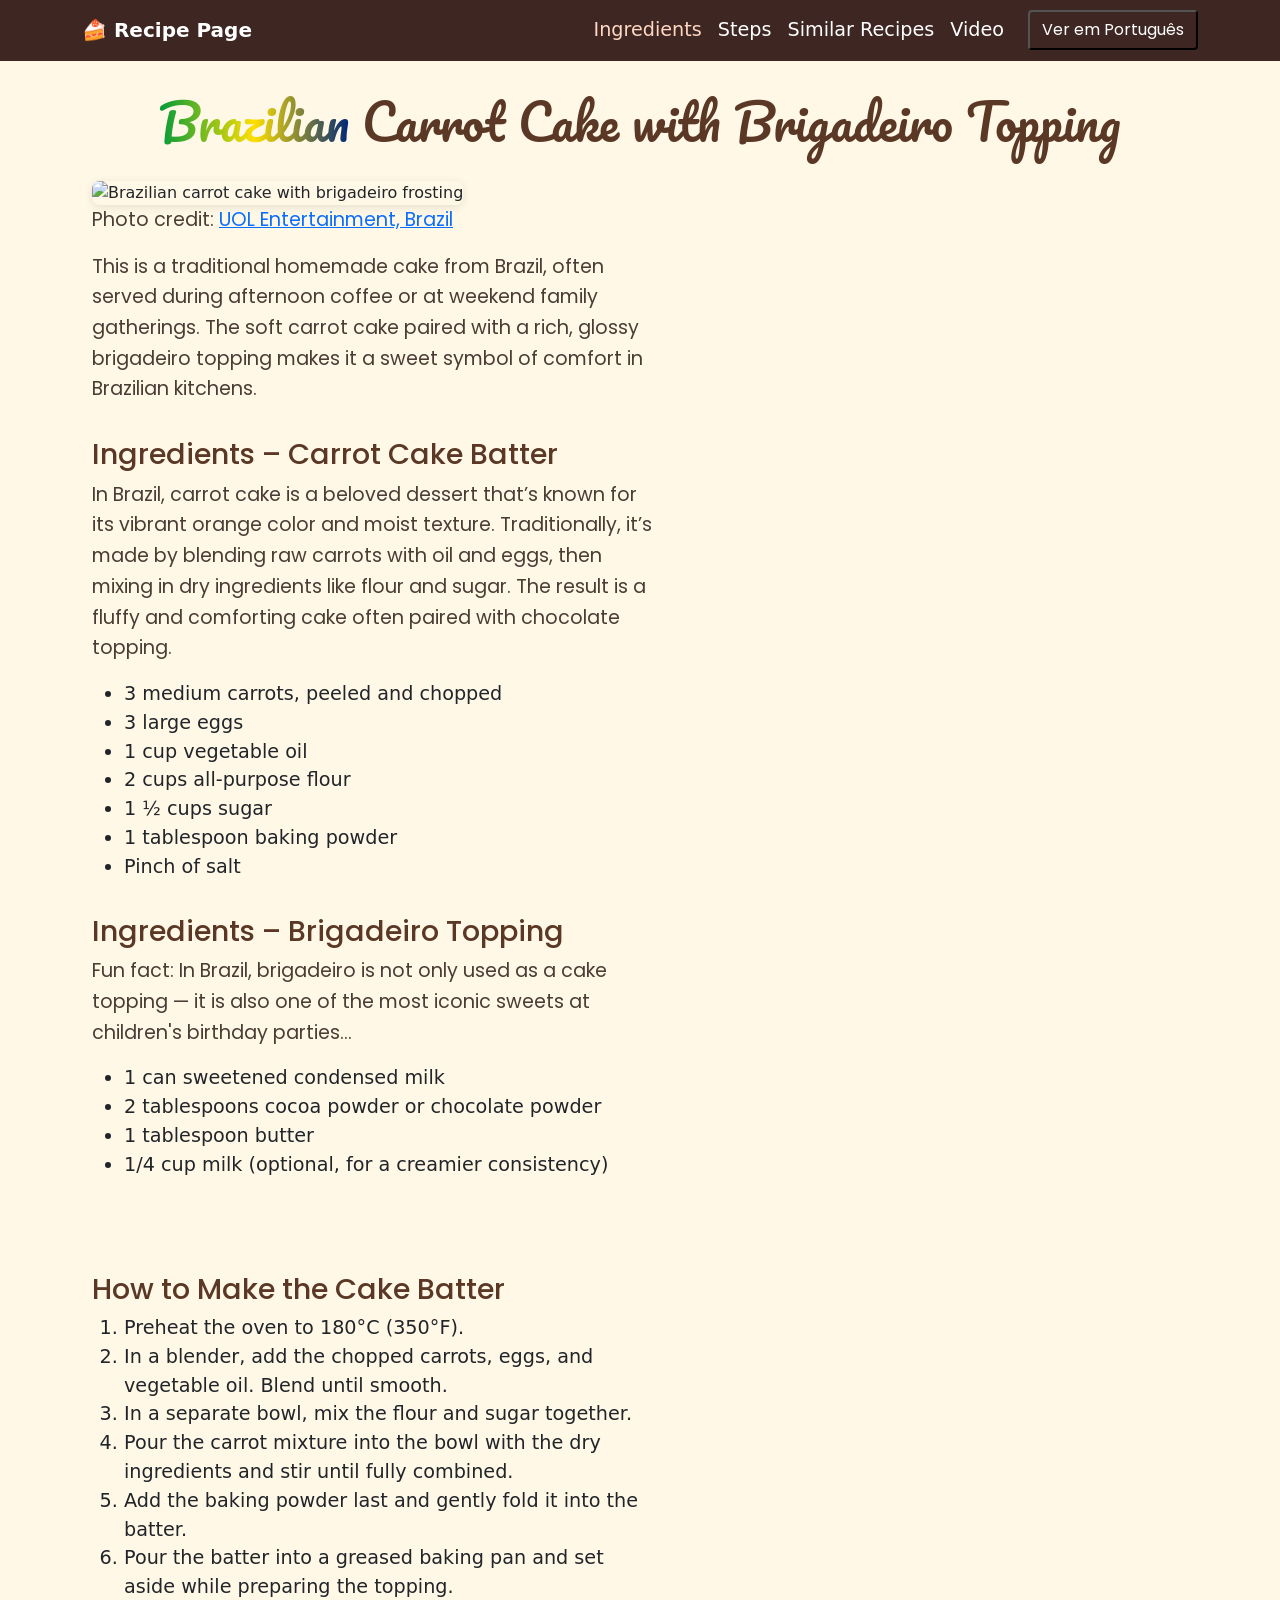
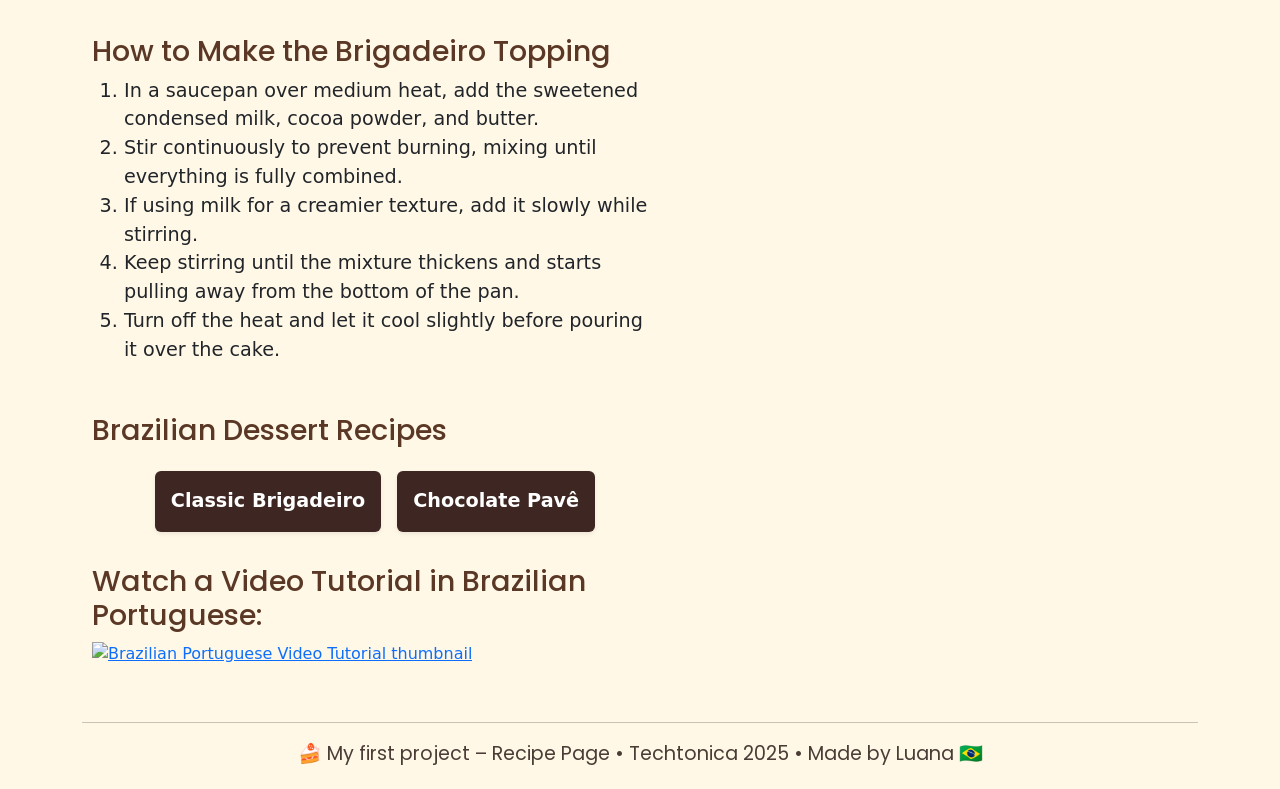
==== recipe/index.html @ 8d4e0a5e "remove all Paper.js code I took out everything related to Paper.js because I’m going to restart that" ====
<!DOCTYPE html>
<html lang="en">
<head>
  <meta charset="UTF-8" />
  <meta name="viewport" content="width=device-width, initial-scale=1" />
  <title>Brazilian Carrot Cake — Recipe</title>

  <link
    href="https://cdn.jsdelivr.net/npm/bootstrap@5.3.3/dist/css/bootstrap.min.css"
    rel="stylesheet"
    integrity="sha384-QWTKZyjpPEjISv5WaRU9OFeRpok6YctnYmDr5pNlyT2bRjXh0JMhjY6hW+ALEwIH"
    crossorigin="anonymous"
  />

  <link rel="stylesheet" href="styles.css" />
  <link href="https://fonts.googleapis.com/css2?family=Pacifico&family=Poppins:wght@400;600&display=swap" rel="stylesheet">

  <script src="script.js" defer></script>
</head>

<body>
   <img
    id="mona"
    src="https://conteudo.imguol.com.br/c/entretenimento/54/2022/02/22/bolo-de-cenoura---eu-mereco-1645533548938_v2_4x3.jpg"
    alt="Brazilian carrot cake with brigadeiro frosting"
    class="img-fluid"
    style="display: none;"
  />

 <header class="bg-light">
  <nav class="navbar navbar-expand-lg navbar-chocolate">
    <div class="container">
      <a class="navbar-brand fw-semibold" href="#" data-en="🍰 Recipe Page" data-pt="🍰 Página de Receita">🍰 Recipe Page</a>
      <button class="navbar-toggler" type="button" data-bs-toggle="collapse" data-bs-target="#navbarNav"
        aria-controls="navbarNav" aria-expanded="false" aria-label="Toggle navigation">
        <span class="navbar-toggler-icon"></span>
      </button>

      <div class="collapse navbar-collapse" id="navbarNav">
        <ul class="navbar-nav ms-auto">
          <li class="nav-item"><a class="nav-link active" href="#ingredients" data-en="Ingredients" data-pt="Ingredientes">Ingredients</a></li>
          <li class="nav-item"><a class="nav-link" href="#steps" data-en="Steps" data-pt="Modo de Preparo">Steps</a></li>
          <li class="nav-item"><a class="nav-link" href="#similar" data-en="Similar Recipes" data-pt="Receitas Similares">Similar Recipes</a></li>
          <li class="nav-item"><a class="nav-link" href="#video" data-en="Video" data-pt="Vídeo">Video</a></li>
        </ul>
        <button id="translate-toggle" class="btn-translate ms-3" data-en="See in Portuguese" data-pt="Ver em Português">Ver em Português</button>
      </div>
    </div>
  </nav>
</header>

<main class="container">
  <header class="top">
    <h1>

  <span
    class="makeColorful"
    data-en="Brazilian"
    data-pt=""
  >Brazilian</span>

  <span
    data-en=" Carrot Cake"
    data-pt="Bolo de Cenoura"
  > Carrot Cake</span>

  <span
    class="makeColorful"
    data-en=" "
    data-pt=" Brasileiro"
  > </span>

  <span
    data-en=" with Brigadeiro Topping"
    data-pt=" com Cobertura de Brigadeiro"
  > with Brigadeiro Topping</span>
</h1>

  </header>
  <main class="content centralize">
      <div class="row g-4">

  <section id="ingredients" class="left col-12 col-lg-6">

      <div>
       
        <div class="image-section">
          <img
  src="https://conteudo.imguol.com.br/c/entretenimento/54/2022/02/22/bolo-de-cenoura---eu-mereco-1645533548938_v2_4x3.jpg"
  alt="Brazilian carrot cake with brigadeiro frosting"
  class="img-fluid"
/>

          <p>
  <span data-en="Photo credit:" data-pt="Crédito da foto:">Photo credit:</span>
  <a href="https://www.uol.com.br" target="_blank" rel="noopener noreferrer">
    UOL Entertainment, Brazil
  </a>
</p>

  <p class="description"
   data-en="This is a traditional homemade cake from Brazil, often served during afternoon coffee or at weekend family gatherings. The soft carrot cake paired with a rich, glossy brigadeiro topping makes it a sweet symbol of comfort in Brazilian kitchens."
   data-pt="Este é um bolo caseiro tradicional do Brasil, frequentemente servido no café da tarde ou em reuniões de família aos finais de semana. O bolo de cenoura fofinho, combinado com a cobertura brilhante de brigadeiro, é um doce símbolo de aconchego nas cozinhas brasileiras.">
   This is a traditional homemade cake from Brazil, often served during afternoon coffee or at weekend family gatherings. The soft carrot cake paired with a rich, glossy brigadeiro topping makes it a sweet symbol of comfort in Brazilian kitchens.
</p>

      </div>

      <div>
      <h2 
  data-en="Ingredients – Carrot Cake Batter"
  data-pt="Ingredientes – Massa do Bolo de Cenoura"
>
  Ingredients – Carrot Cake Batter
</h2>

<p 
  data-en="In Brazil, carrot cake is a beloved dessert that’s known for its vibrant orange color and moist texture. Traditionally, it’s made by blending raw carrots with oil and eggs, then mixing in dry ingredients like flour and sugar. The result is a fluffy and comforting cake often paired with chocolate topping."
  data-pt="No Brasil, o bolo de cenoura é uma sobremesa muito querida, famosa pela cor laranja vibrante e pela massa fofinha. Tradicionalmente, a massa é feita batendo cenouras cruas com óleo e ovos, depois misturando com os ingredientes secos como farinha e açúcar. O resultado é um bolo macio e reconfortante que geralmente é servido com cobertura de chocolate."
>
  In Brazil, carrot cake is a beloved dessert that’s known for its vibrant orange color and moist texture. Traditionally, it’s made by blending raw carrots with oil and eggs, then mixing in dry ingredients like flour and sugar. The result is a fluffy and comforting cake often paired with chocolate topping.
</p>

<ul>
  <li data-en="3 medium carrots, peeled and chopped" data-pt="3 cenouras médias, descascadas e picadas">
    3 medium carrots, peeled and chopped
  </li>
  <li data-en="3 large eggs" data-pt="3 ovos grandes">
    3 large eggs
  </li>
  <li data-en="1 cup vegetable oil" data-pt="1 xícara de óleo vegetal">
    1 cup vegetable oil
  </li>
  <li data-en="2 cups all-purpose flour" data-pt="2 xícaras de farinha de trigo">
    2 cups all-purpose flour
  </li>
  <li data-en="1 ½ cups sugar" data-pt="1 ½ xícara de açúcar">
    1 ½ cups sugar
  </li>
  <li data-en="1 tablespoon baking powder" data-pt="1 colher de sopa de fermento em pó">
    1 tablespoon baking powder
  </li>
  <li data-en="Pinch of salt" data-pt="Pitada de sal">
    Pinch of salt
  </li>
</ul>

        <h2 
            data-en="Ingredients – Brigadeiro Topping"
            data-pt="Ingredientes – Cobertura de Brigadeiro">
            Ingredients – Brigadeiro Topping
          </h2>

          <p 
            data-en="Fun fact: In Brazil, brigadeiro is not only used as a cake topping — it is also one of the most iconic sweets at children's birthday parties. People often make small round brigadeiros, roll them in chocolate sprinkles, and serve them in little paper cups. It’s also a comfort treat that many Brazilians prepare just to eat with a spoon while watching movies or hanging out with friends."
            data-pt="Curiosidade: No Brasil, o brigadeiro não é usado apenas como cobertura de bolo — ele também é um dos doces mais icônicos das festas de aniversário infantis. Costuma-se fazer brigadeiros redondinhos, enrolá-los em granulado de chocolate e servir em forminhas de papel. Também é um doce de conforto que muitos brasileiros preparam só para comer de colher enquanto assistem filmes ou passam tempo com amigos.">
            Fun fact: In Brazil, brigadeiro is not only used as a cake topping — it is also one of the most iconic sweets at children's birthday parties...
          </p>

          <ul>
            <li data-en="1 can sweetened condensed milk" data-pt="1 lata de leite condensado">1 can sweetened condensed milk</li>
            <li data-en="2 tablespoons cocoa powder or chocolate powder" data-pt="2 colheres de sopa de cacau em pó ou chocolate em pó">2 tablespoons cocoa powder or chocolate powder</li>
            <li data-en="1 tablespoon butter" data-pt="1 colher de sopa de manteiga">1 tablespoon butter</li>
            <li data-en="1/4 cup milk (optional, for a creamier consistency)" data-pt="1/4 xícara de leite (opcional, para uma consistência mais cremosa)">1/4 cup milk (optional, for a creamier consistency)</li>
          </ul>
      </div>
    </section>

    <aside class="right col-12 col-lg-6">
      <section id="steps">
  <h2 data-en="How to Make the Cake Batter" data-pt="Como Fazer a Massa do Bolo">How to Make the Cake Batter</h2>
          <ol>
            <li data-en="Preheat the oven to 180°C (350°F)." data-pt="Preaqueça o forno a 180°C.">Preheat the oven to 180°C (350°F).</li>
            <li data-en="In a blender, add the chopped carrots, eggs, and vegetable oil. Blend until smooth." data-pt="No liquidificador, adicione as cenouras picadas, ovos e óleo vegetal. Bata até ficar homogêneo.">In a blender, add the chopped carrots, eggs, and vegetable oil. Blend until smooth.</li>
            <li data-en="In a separate bowl, mix the flour and sugar together." data-pt="Em uma tigela separada, misture a farinha e o açúcar.">In a separate bowl, mix the flour and sugar together.</li>
            <li data-en="Pour the carrot mixture into the bowl with the dry ingredients and stir until fully combined." data-pt="Despeje a mistura de cenoura na tigela com os ingredientes secos e misture bem.">Pour the carrot mixture into the bowl with the dry ingredients and stir until fully combined.</li>
            <li data-en="Add the baking powder last and gently fold it into the batter." data-pt="Por último, adicione o fermento e misture delicadamente.">Add the baking powder last and gently fold it into the batter.</li>
            <li data-en="Pour the batter into a greased baking pan and set aside while preparing the topping." data-pt="Despeje a massa em uma forma untada e reserve enquanto prepara a cobertura.">Pour the batter into a greased baking pan and set aside while preparing the topping.</li>
          </ol>
      </section>

      <section>
        <h2 data-en="How to Make the Brigadeiro Topping" data-pt="Como Fazer a Cobertura de Brigadeiro">How to Make the Brigadeiro Topping</h2>
          <ol>
            <li data-en="In a saucepan over medium heat, add the sweetened condensed milk, cocoa powder, and butter." data-pt="Em uma panela em fogo médio, adicione o leite condensado, o cacau em pó e a manteiga.">In a saucepan over medium heat, add the sweetened condensed milk, cocoa powder, and butter.</li>
            <li data-en="Stir continuously to prevent burning, mixing until everything is fully combined." data-pt="Mexa continuamente para não queimar, até que tudo esteja bem misturado.">Stir continuously to prevent burning, mixing until everything is fully combined.</li>
            <li data-en="If using milk for a creamier texture, add it slowly while stirring." data-pt="Se for usar leite para uma textura mais cremosa, adicione aos poucos enquanto mexe.">If using milk for a creamier texture, add it slowly while stirring.</li>
            <li data-en="Keep stirring until the mixture thickens and starts pulling away from the bottom of the pan." data-pt="Continue mexendo até engrossar e começar a desgrudar do fundo da panela.">Keep stirring until the mixture thickens and starts pulling away from the bottom of the pan.</li>
            <li data-en="Turn off the heat and let it cool slightly before pouring it over the cake." data-pt="Desligue o fogo e deixe esfriar um pouco antes de colocar sobre o bolo.">Turn off the heat and let it cool slightly before pouring it over the cake.</li>
          </ol>
      </section>

      
     <section id="similar" class="mt-5">
          <h2 class="mb-4" data-en="Brazilian Dessert Recipes" data-pt="Receitas de Sobremesas Brasileiras">Brazilian Dessert Recipes</h2>
          <ul class="list-unstyled d-flex flex-wrap gap-3 justify-content-center">
            <li class="bg-chocolate p-3 rounded shadow-sm">
              <a href="https://www.tudogostoso.com.br/receita/114-brigadeiro.html"
                 target="_blank" rel="noopener noreferrer"
                 class="text-decoration-none fw-bold"
                 data-en="Classic Brigadeiro" data-pt="Brigadeiro Clássico">
                Classic Brigadeiro
              </a>
            </li>

            <li class="bg-chocolate p-3 rounded shadow-sm">
              <a href="https://www.tudogostoso.com.br/receita/15939-pave-de-chocolate.html"
                 target="_blank" rel="noopener noreferrer"
                 class="text-decoration-none fw-bold"
                 data-en="Chocolate Pavê" data-pt="Pavê de Chocolate">
                Chocolate Pavê
              </a>
            </li>
          </ul>
        </section>

        <div id="video" class="video-section">
          <h2 data-en="Watch a Video Tutorial in Brazilian Portuguese:" data-pt="Assista a um Tutorial em Português:">
            Watch a Video Tutorial in Brazilian Portuguese:
          </h2>
          <a href="https://www.youtube.com/watch?v=28HAoOrba0A" target="_blank">
            <img 
              src="https://img.youtube.com/vi/28HAoOrba0A/hqdefault.jpg" 
              alt="Brazilian Portuguese Video Tutorial thumbnail"
              width="560" height="315"
            />
          </a>
        </div>
      </aside>
    </div>
  </main>
 </div>
 <script
  src="https://cdn.jsdelivr.net/npm/bootstrap@5.3.3/dist/js/bootstrap.bundle.min.js"
  crossorigin="anonymous"
></script>
 <footer>
    <hr>
   <p data-en="🍰 My first project – Recipe Page • Techtonica 2025 • Made by Luana 🇧🇷"
     data-pt="🍰 Meu primeiro projeto – Página de Receita • Techtonica 2025 • Feito por Luana 🇧🇷">
    🍰 My first project – Recipe Page • Techtonica 2025 • Made by Luana 🇧🇷
  </footer>

</body>
</html>
---- recipe/styles.css ----
body {
  background-color: #FFF8E7;
  text-align: center;
}

h1 {
  font-family: 'Pacifico', cursive;
  color: #5A3825;
  text-align: center;
  font-size: 3rem;
  margin-top: 2rem;
}

h2 {
  font-family: 'Poppins', sans-serif;
  color: #5A3825;
  font-size: 1.8rem;
  margin-top: 2rem;
}

p {
  color: #4B3D36;
  font-size: 1.2rem;
  font-family: 'Poppins', sans-serif;
  line-height: 1.6;
}

li {
  font-size: 1.2rem;
}

.makeColorful {
  font-family: 'Pacifico', cursive;
  background: linear-gradient(90deg,
    #009b3a 0%, 
    #ffdf00 50%,
    #002776 100%
  );
  -webkit-background-clip: text;
  background-clip: text;
  color: transparent;
  -webkit-text-fill-color: transparent;
}

.centralize {
  display: flex;
  justify-content: center;
  align-items: flex-start;
  padding: 10px;
}

.description {
  max-width: 600px;
  margin: 0 auto;
}

.top,
.left,
.right,
footer {
  margin-bottom: 20px;
}

.left > div,
.right > div {
  margin-bottom: 10px;
}

.left,
.right {
  width: 590px;
  text-align: left;
}

.image-section img {
  width: 600px;
  height: auto;
  border-radius: 8px;
  box-shadow: 0 2px 10px rgba(0,0,0,0.1);
}

.navbar-chocolate {
  background-color: #3e2723;
  color: white;
}

.navbar-chocolate a {
  color: white;
}

.navbar-chocolate a:hover {
  color: #ffb84d;
}

.navbar-chocolate .navbar-brand,
.navbar-chocolate .nav-link {
  color: #fff;
}

.navbar-chocolate .nav-link.active {
  color: #ffd7c2;
}

.navbar-chocolate .navbar-toggler {
  border-color: rgba(255, 255, 255, 0.55);
}

.bg-chocolate {
  background-color: #3e2723;
  color: white;
}

.bg-chocolate a {
  color: white;
  text-decoration: none;
}

.bg-chocolate a:hover {
  color: #ffb84d;
}

.btn-translate {
  background-color: transparent;
  color: white;
  padding: 6px 12px;
  border-radius: 4px;
  font-family: 'Poppins', sans-serif;
  transition: background-color 0.3s ease, color 0.3s ease;
  font-size: 1rem;
}

.btn-translate:hover {
  background-color: #ffb84d;
  color: #3e2723;
  border-color: #ffb84d;
  cursor: pointer;
}

@media (max-width: 900px) {
  body {
    margin: 0;
    padding: 0 12px;
  }

  .centralize {
    display: block;
  }

  .left,
  .right {
    width: min(600px, 92vw);
    margin: 0 auto 24px;
    display: block;
  }

  .image-section img {
    width: 100%;
    height: auto;
    margin: 0 auto;
    display: block;
}
}
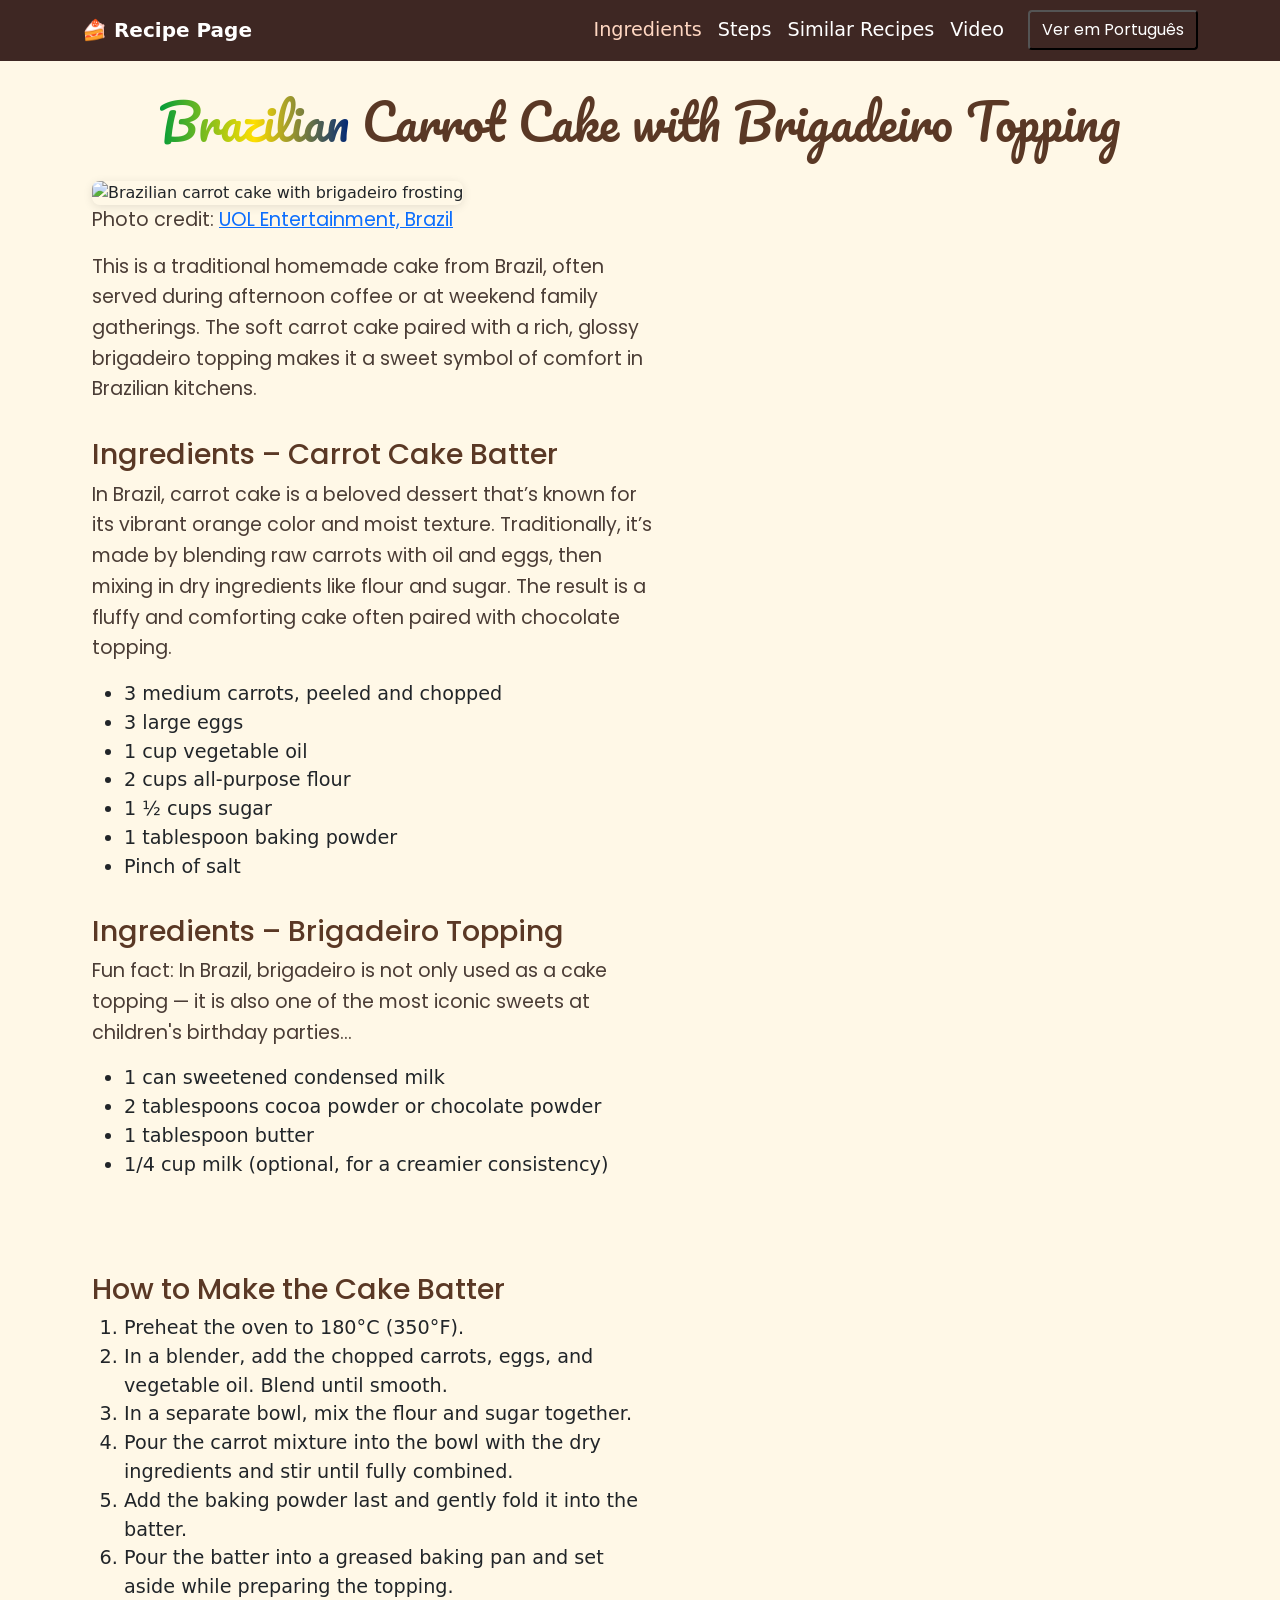
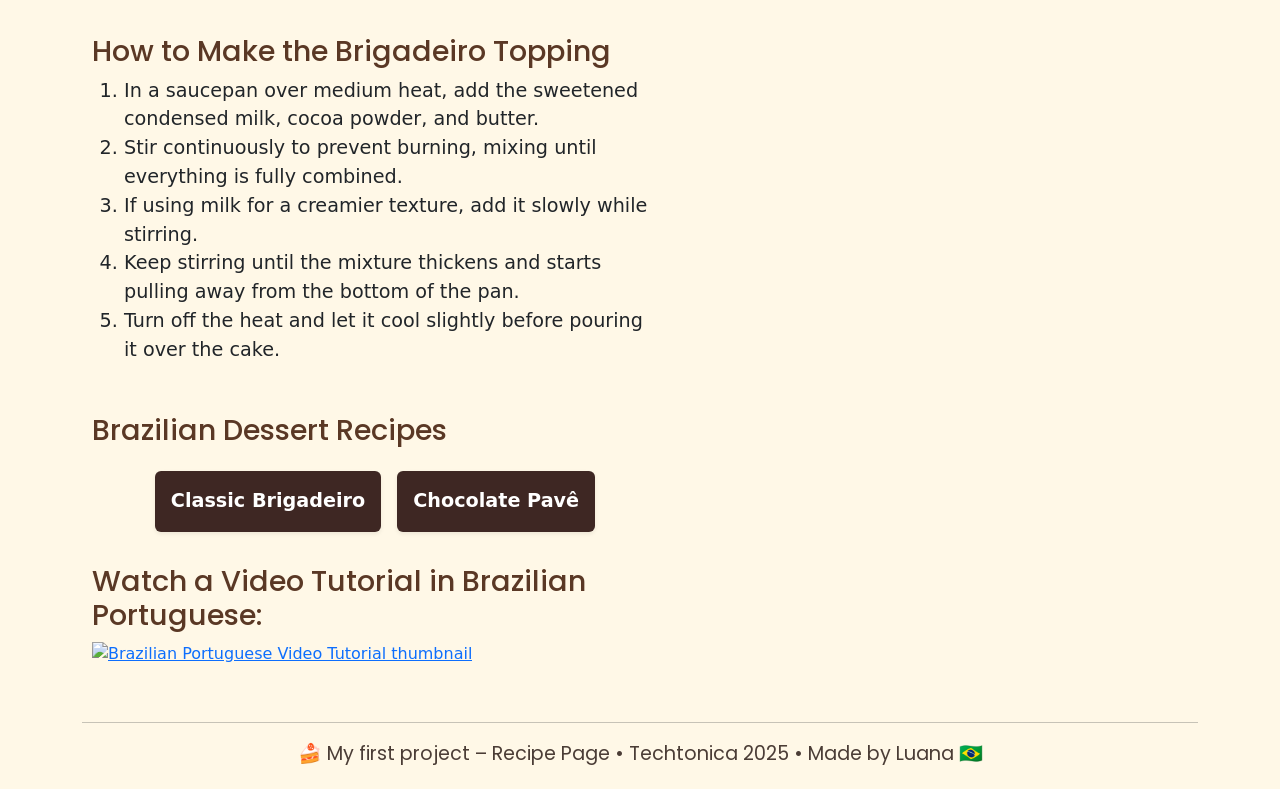
==== commit cb1325e4: "add fun floating bubbles using Paper.js I asked my mentor for fun visual ideas, and he introduced me" ====
--- a/recipe/index.html
+++ b/recipe/index.html
@@ -1,6 +1,8 @@
 <!DOCTYPE html>
 <html lang="en">
 <head>
+  <script src="https://unpkg.com/paper@0.12.15/dist/paper-full.min.js"></script>
+
   <meta charset="UTF-8" />
   <meta name="viewport" content="width=device-width, initial-scale=1" />
   <title>Brazilian Carrot Cake — Recipe</title>
@@ -19,6 +21,8 @@
 </head>
 
 <body>
+  <canvas id="bubbleCanvas"></canvas>
+
    <img
     id="mona"
     src="https://conteudo.imguol.com.br/c/entretenimento/54/2022/02/22/bolo-de-cenoura---eu-mereco-1645533548938_v2_4x3.jpg"
--- a/recipe/styles.css
+++ b/recipe/styles.css
@@ -17,6 +17,18 @@
   font-size: 1.8rem;
   margin-top: 2rem;
 }
+
+/* Bolinhas na lateral do site */
+#bubbleCanvas {
+  position: fixed;
+  top: 0;
+  left: 0;
+  width: 100vw;
+  height: 100vh;
+  pointer-events: none; /* não bloqueia interação */
+  z-index: -1; /* fica atrás de tudo */
+}
+
 
 p {
   color: #4B3D36;
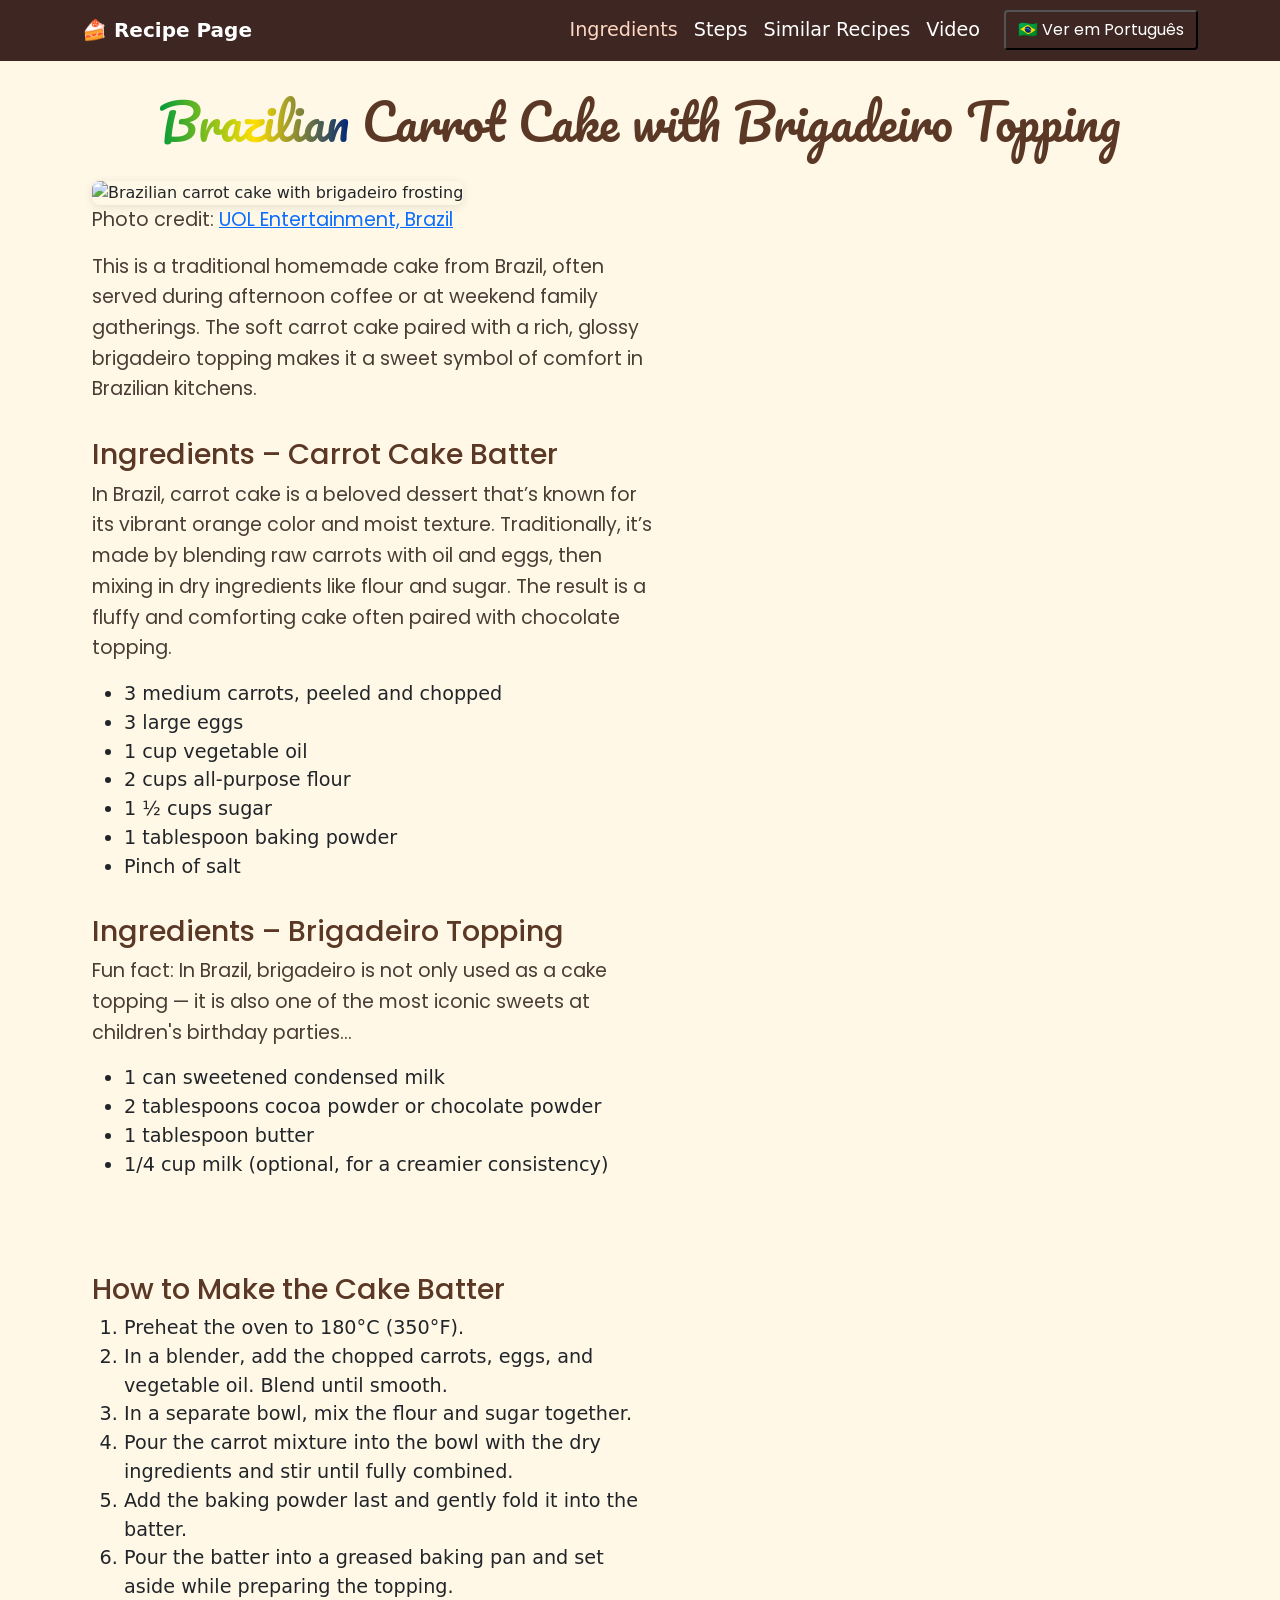
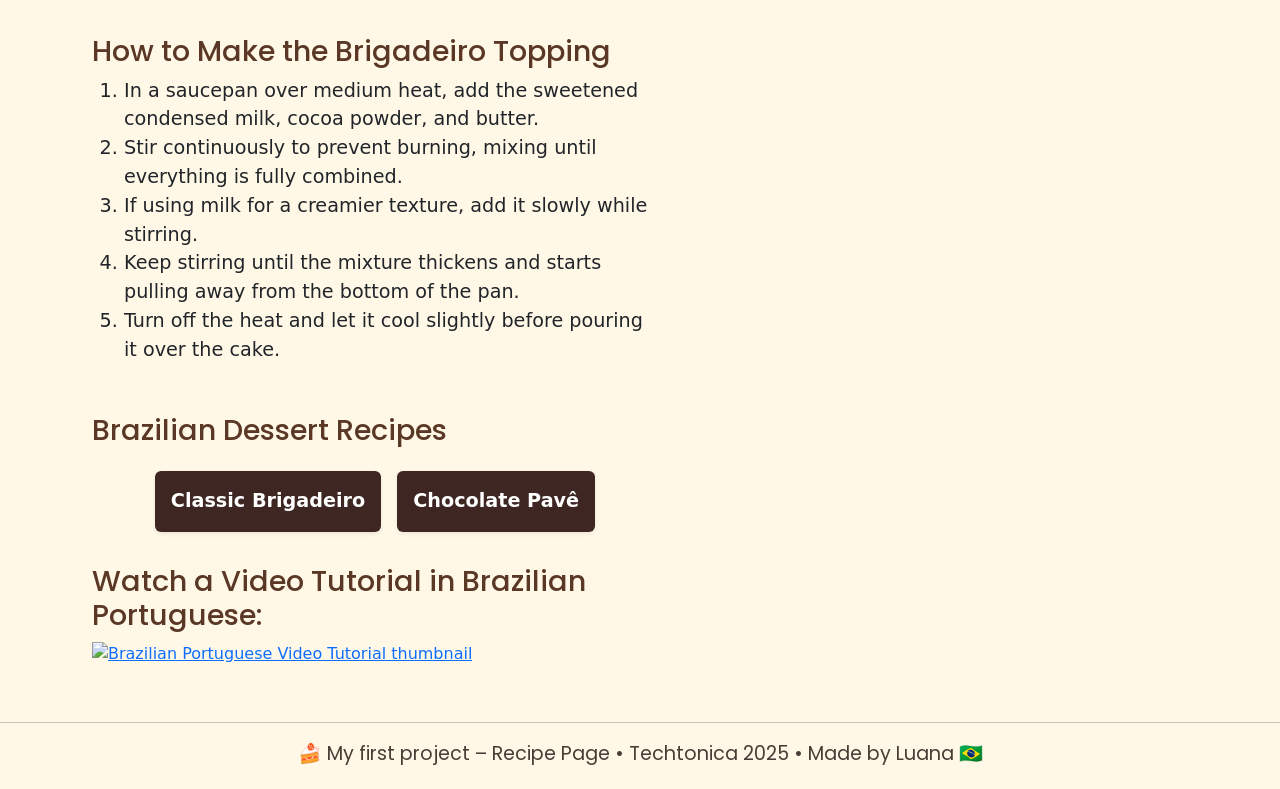
==== commit e975656e: "tried a rainbow effect I deleted everything related because wasn't working and it was making my bubb" ====
--- a/recipe/index.html
+++ b/recipe/index.html
@@ -1,7 +1,8 @@
 <!DOCTYPE html>
 <html lang="en">
 <head>
-  <script src="https://unpkg.com/paper@0.12.15/dist/paper-full.min.js"></script>
+  <script src="https://cdnjs.cloudflare.com/ajax/libs/paper.js/0.12.15/paper-full.min.js"></script>
+  <script src="script.js" defer></script>
 
   <meta charset="UTF-8" />
   <meta name="viewport" content="width=device-width, initial-scale=1" />
@@ -16,22 +17,20 @@
 
   <link rel="stylesheet" href="styles.css" />
   <link href="https://fonts.googleapis.com/css2?family=Pacifico&family=Poppins:wght@400;600&display=swap" rel="stylesheet">
-
-  <script src="script.js" defer></script>
 </head>
 
 <body>
-  <canvas id="bubbleCanvas"></canvas>
-
-   <img
-    id="mona"
-    src="https://conteudo.imguol.com.br/c/entretenimento/54/2022/02/22/bolo-de-cenoura---eu-mereco-1645533548938_v2_4x3.jpg"
-    alt="Brazilian carrot cake with brigadeiro frosting"
-    class="img-fluid"
-    style="display: none;"
-  />
-
- <header class="bg-light">
+<canvas id="bubbleCanvas"></canvas>
+
+<img
+  id="mona"
+  src="https://conteudo.imguol.com.br/c/entretenimento/54/2022/02/22/bolo-de-cenoura---eu-mereco-1645533548938_v2_4x3.jpg"
+  alt="Brazilian carrot cake with brigadeiro frosting"
+  class="img-fluid"
+  style="display: none;"
+/>
+
+<header class="bg-light">
   <nav class="navbar navbar-expand-lg navbar-chocolate">
     <div class="container">
       <a class="navbar-brand fw-semibold" href="#" data-en="🍰 Recipe Page" data-pt="🍰 Página de Receita">🍰 Recipe Page</a>
@@ -190,7 +189,7 @@
             <li data-en="Stir continuously to prevent burning, mixing until everything is fully combined." data-pt="Mexa continuamente para não queimar, até que tudo esteja bem misturado.">Stir continuously to prevent burning, mixing until everything is fully combined.</li>
             <li data-en="If using milk for a creamier texture, add it slowly while stirring." data-pt="Se for usar leite para uma textura mais cremosa, adicione aos poucos enquanto mexe.">If using milk for a creamier texture, add it slowly while stirring.</li>
             <li data-en="Keep stirring until the mixture thickens and starts pulling away from the bottom of the pan." data-pt="Continue mexendo até engrossar e começar a desgrudar do fundo da panela.">Keep stirring until the mixture thickens and starts pulling away from the bottom of the pan.</li>
-            <li data-en="Turn off the heat and let it cool slightly before pouring it over the cake." data-pt="Desligue o fogo e deixe esfriar um pouco antes de colocar sobre o bolo.">Turn off the heat and let it cool slightly before pouring it over the cake.</li>
+            <li data-en="Turn off the heat and let it cool slightly before pouring it over the cake." data-pt="Desligue o fogo e deixe esfirar um pouco antes de colocar sobre o bolo.">Turn off the heat and let it cool slightly before pouring it over the cake.</li>
           </ol>
       </section>
 
@@ -233,17 +232,20 @@
       </aside>
     </div>
   </main>
- </div>
- <script
+</main>
+
+<script
   src="https://cdn.jsdelivr.net/npm/bootstrap@5.3.3/dist/js/bootstrap.bundle.min.js"
   crossorigin="anonymous"
 ></script>
- <footer>
-    <hr>
-   <p data-en="🍰 My first project – Recipe Page • Techtonica 2025 • Made by Luana 🇧🇷"
+
+<footer>
+  <hr>
+  <p data-en="🍰 My first project – Recipe Page • Techtonica 2025 • Made by Luana 🇧🇷"
      data-pt="🍰 Meu primeiro projeto – Página de Receita • Techtonica 2025 • Feito por Luana 🇧🇷">
     🍰 My first project – Recipe Page • Techtonica 2025 • Made by Luana 🇧🇷
-  </footer>
+  </p>
+</footer>
 
 </body>
 </html>
--- a/recipe/styles.css
+++ b/recipe/styles.css
@@ -18,17 +18,14 @@
   margin-top: 2rem;
 }
 
-/* Bolinhas na lateral do site */
 #bubbleCanvas {
   position: fixed;
   top: 0;
   left: 0;
   width: 100vw;
   height: 100vh;
-  pointer-events: none; /* não bloqueia interação */
-  z-index: -1; /* fica atrás de tudo */
+  pointer-events: none;
 }
-
 
 p {
   color: #4B3D36;
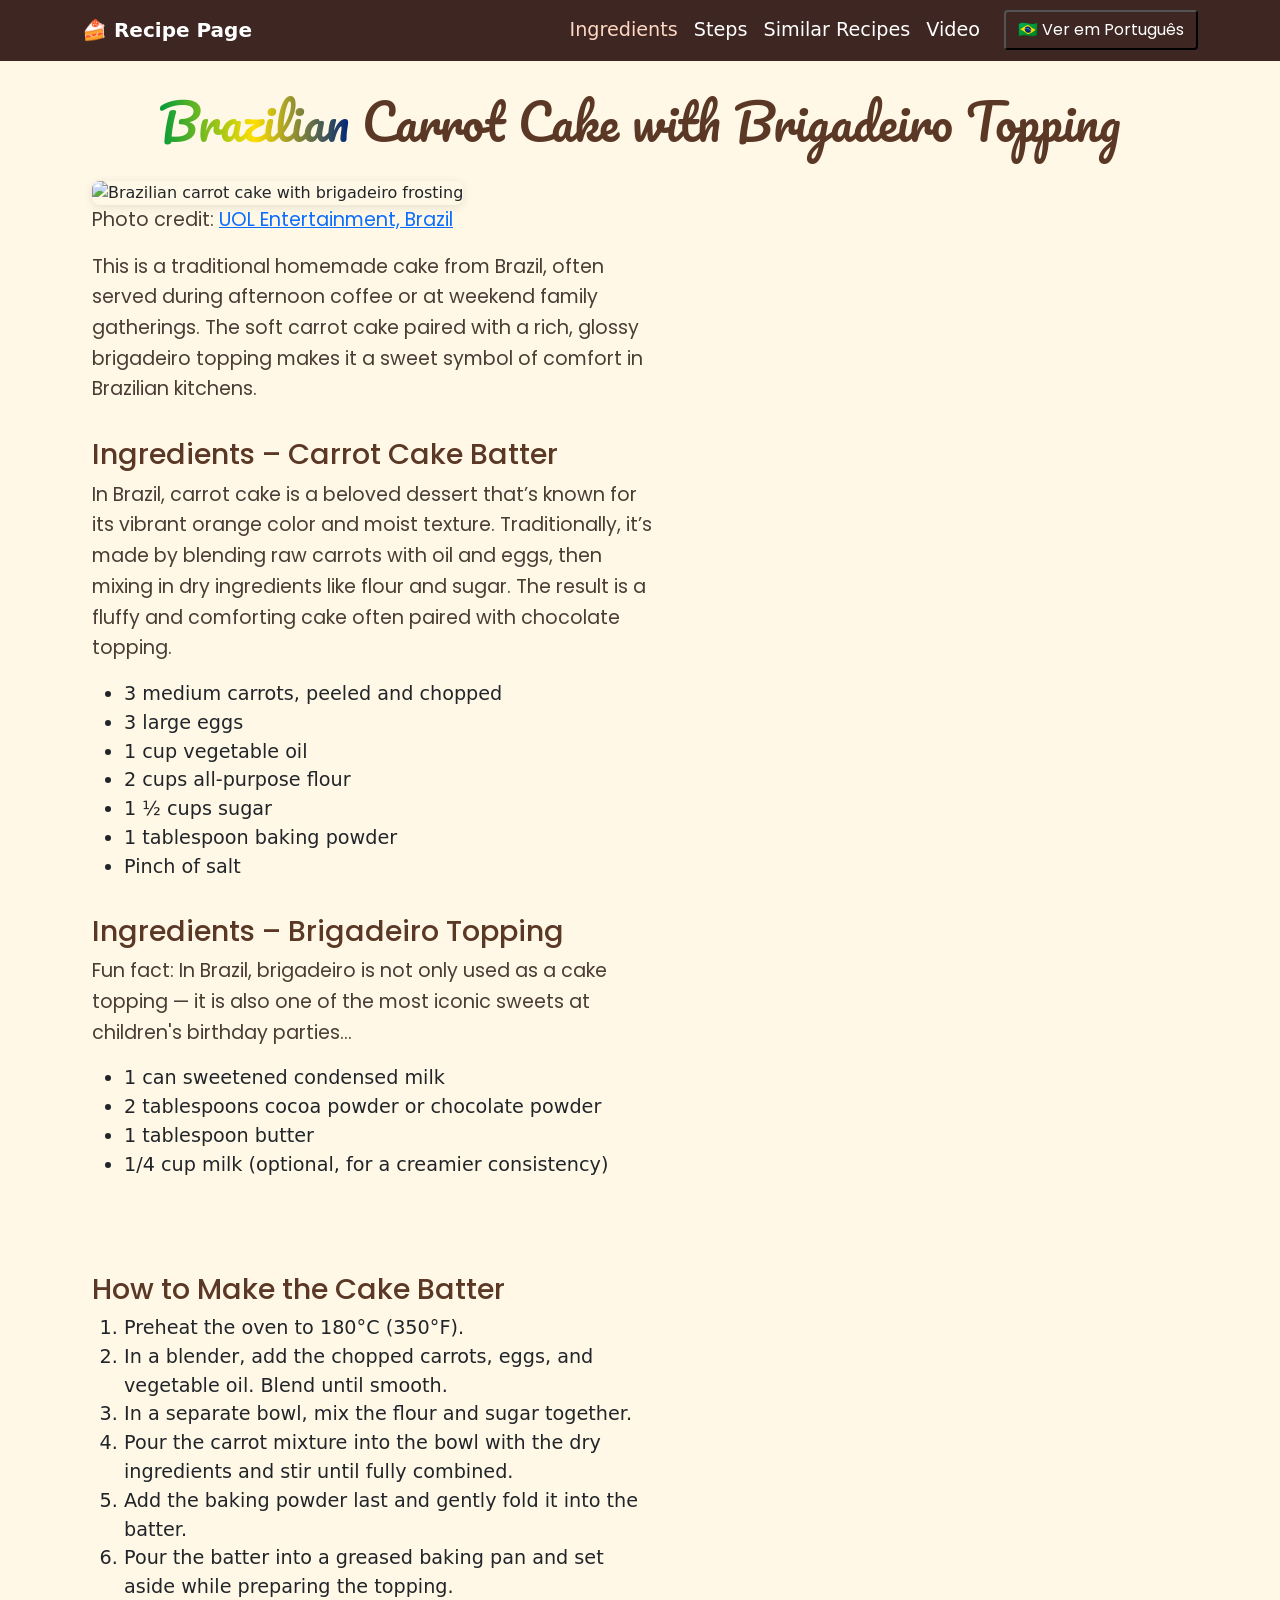
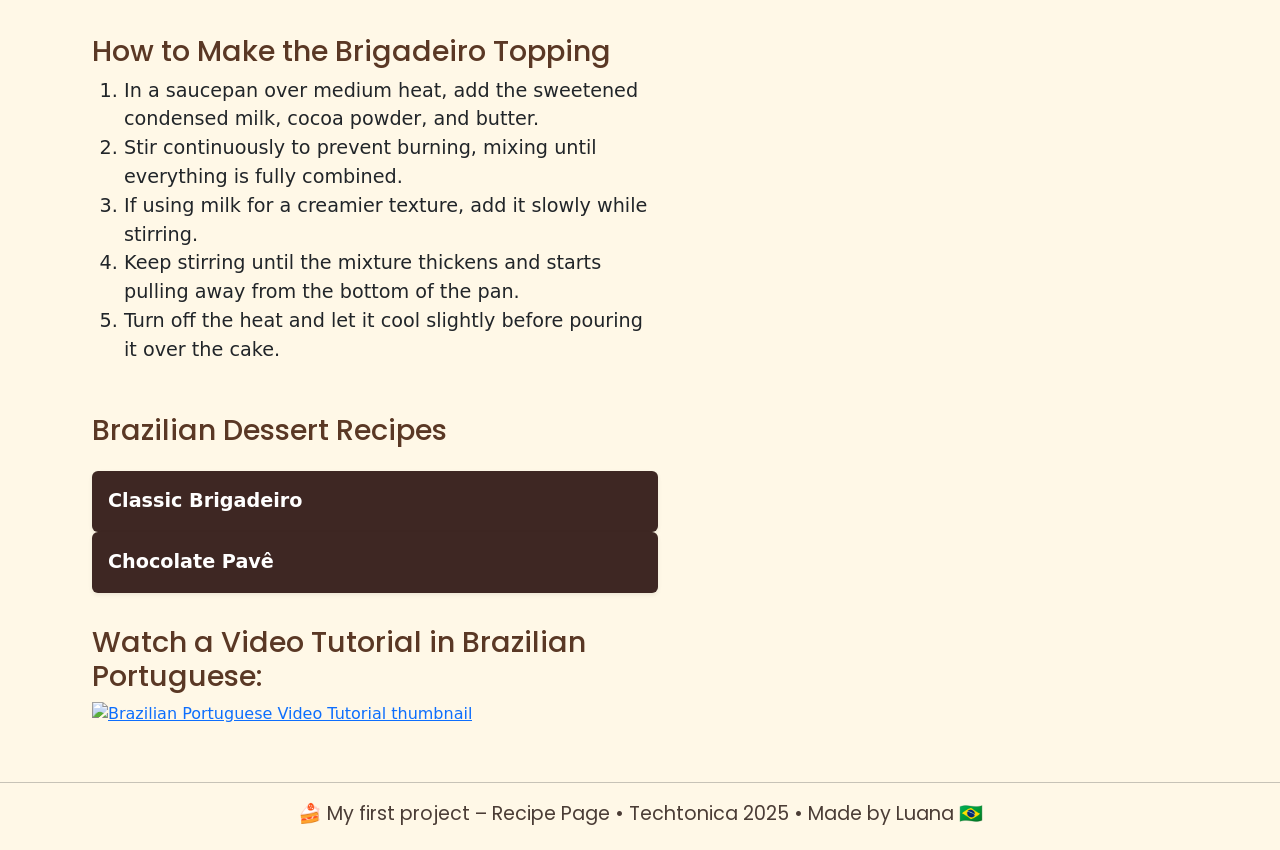
==== commit a05f8a1f: "added a silly easter egg I was researching fun things to add to the recipe page and I came across th" ====
--- a/recipe/index.html
+++ b/recipe/index.html
@@ -21,14 +21,6 @@
 
 <body>
 <canvas id="bubbleCanvas"></canvas>
-
-<img
-  id="mona"
-  src="https://conteudo.imguol.com.br/c/entretenimento/54/2022/02/22/bolo-de-cenoura---eu-mereco-1645533548938_v2_4x3.jpg"
-  alt="Brazilian carrot cake with brigadeiro frosting"
-  class="img-fluid"
-  style="display: none;"
-/>
 
 <header class="bg-light">
   <nav class="navbar navbar-expand-lg navbar-chocolate">
@@ -87,12 +79,26 @@
 
       <div>
        
-        <div class="image-section">
-          <img
-  src="https://conteudo.imguol.com.br/c/entretenimento/54/2022/02/22/bolo-de-cenoura---eu-mereco-1645533548938_v2_4x3.jpg"
-  alt="Brazilian carrot cake with brigadeiro frosting"
-  class="img-fluid"
-/>
+      <div class="image-section">
+  <img
+    id="recipeImage"
+    src="https://conteudo.imguol.com.br/c/entretenimento/54/2022/02/22/bolo-de-cenoura---eu-mereco-1645533548938_v2_4x3.jpg"
+    alt="Brazilian carrot cake with brigadeiro frosting"
+    class="img-fluid"
+  />
+
+  <div id="mariah" class="hidden">
+    <img
+      id="mariahGif"
+      src="https://media.giphy.com/media/J4MOT5xySi84YStYaz/giphy.gif"
+      alt="Mariah Carey saying 'It's time!'"
+      width="250"
+    />
+  </div>
+</div>
+
+
+
 
           <p>
   <span data-en="Photo credit:" data-pt="Crédito da foto:">Photo credit:</span>
@@ -196,7 +202,7 @@
       
      <section id="similar" class="mt-5">
           <h2 class="mb-4" data-en="Brazilian Dessert Recipes" data-pt="Receitas de Sobremesas Brasileiras">Brazilian Dessert Recipes</h2>
-          <ul class="list-unstyled d-flex flex-wrap gap-3 justify-content-center">
+          <ul class="list-unstyled d-flex.flex-wrap gap-3 justify-content-center">
             <li class="bg-chocolate p-3 rounded shadow-sm">
               <a href="https://www.tudogostoso.com.br/receita/114-brigadeiro.html"
                  target="_blank" rel="noopener noreferrer"
--- a/recipe/styles.css
+++ b/recipe/styles.css
@@ -40,11 +40,7 @@
 
 .makeColorful {
   font-family: 'Pacifico', cursive;
-  background: linear-gradient(90deg,
-    #009b3a 0%, 
-    #ffdf00 50%,
-    #002776 100%
-  );
+  background: linear-gradient(90deg, #009b3a 0%, #ffdf00 50%, #002776 100%);
   -webkit-background-clip: text;
   background-clip: text;
   color: transparent;
@@ -145,6 +141,24 @@
   cursor: pointer;
 }
 
+#mariah {
+  position: left;
+  bottom: 20px;
+  right: 20px;
+  opacity: 0;
+  transition: opacity 0.5s ease-in-out;
+  z-index: 9999;
+}
+
+#mariah.visible {
+  opacity: 1;
+}
+
+.hidden {
+  display: none;
+}
+
+
 @media (max-width: 900px) {
   body {
     margin: 0;
@@ -167,5 +181,5 @@
     height: auto;
     margin: 0 auto;
     display: block;
+  }
 }
-}
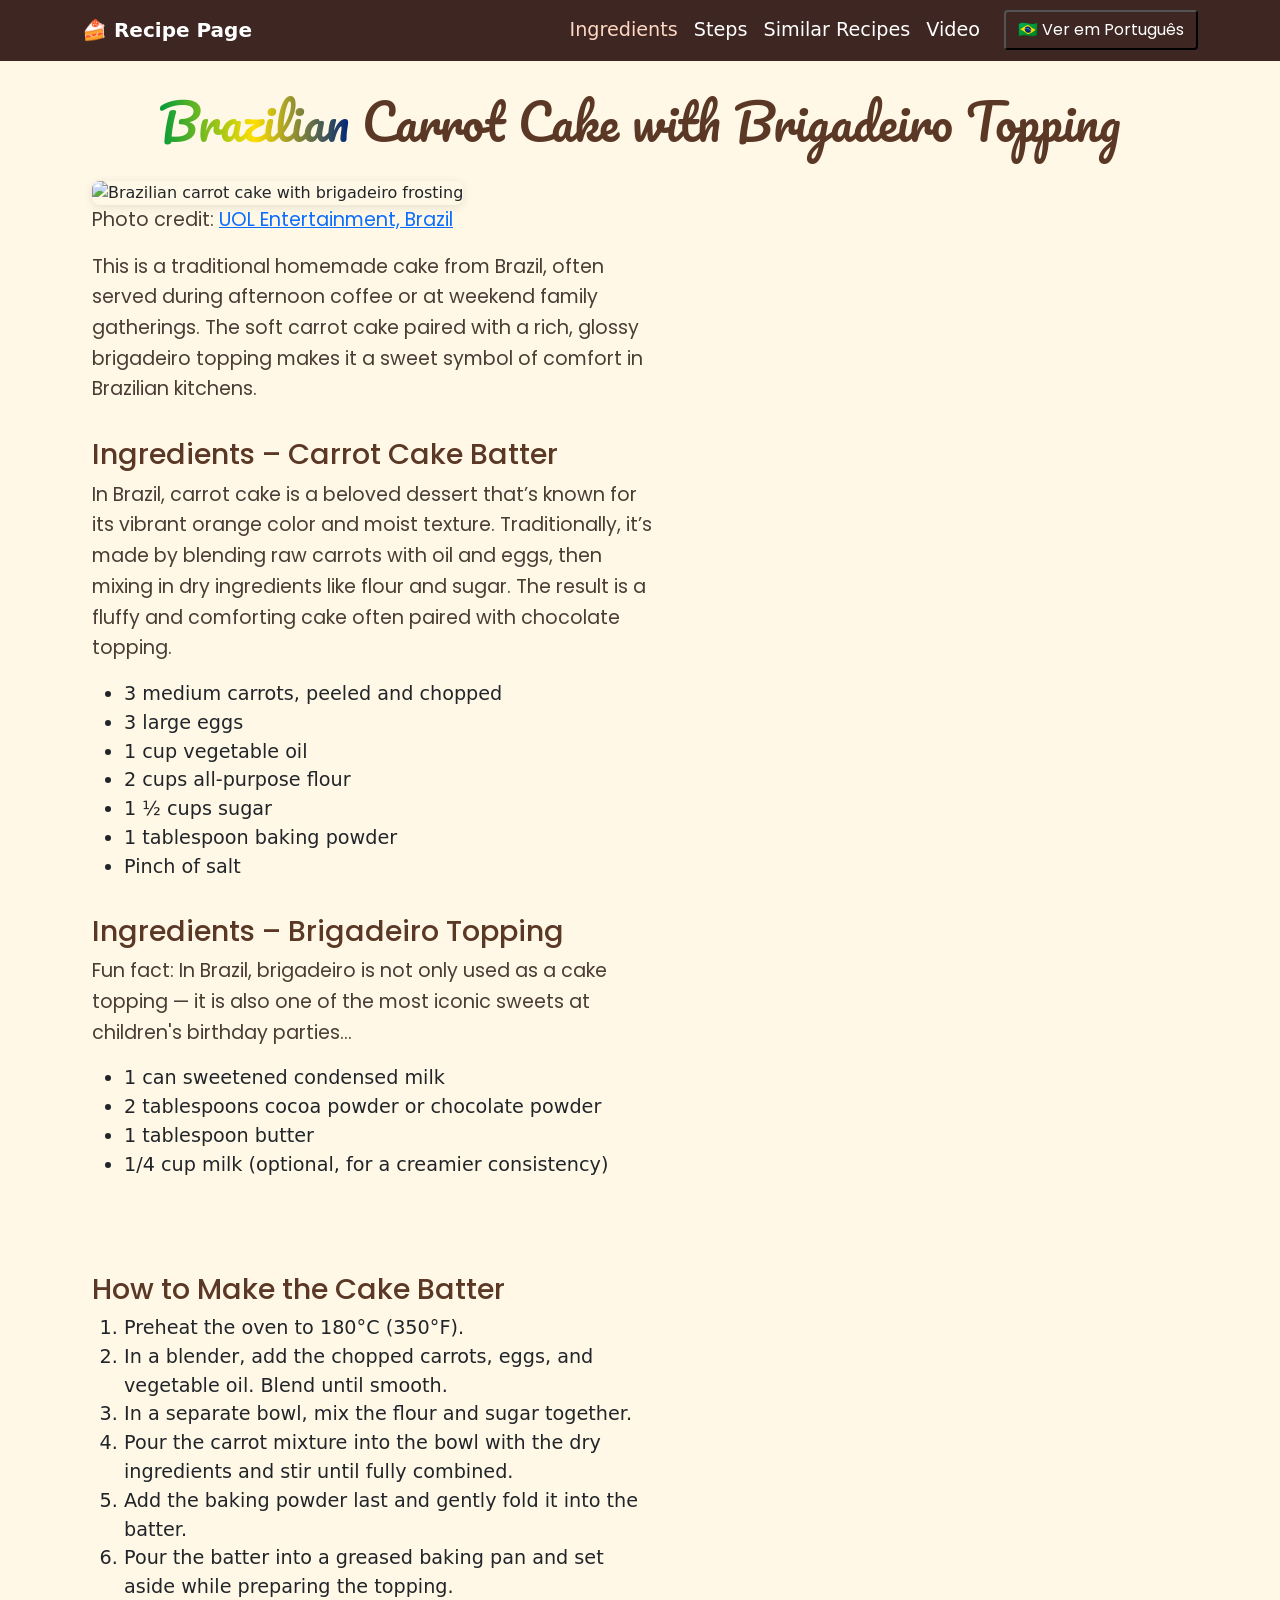
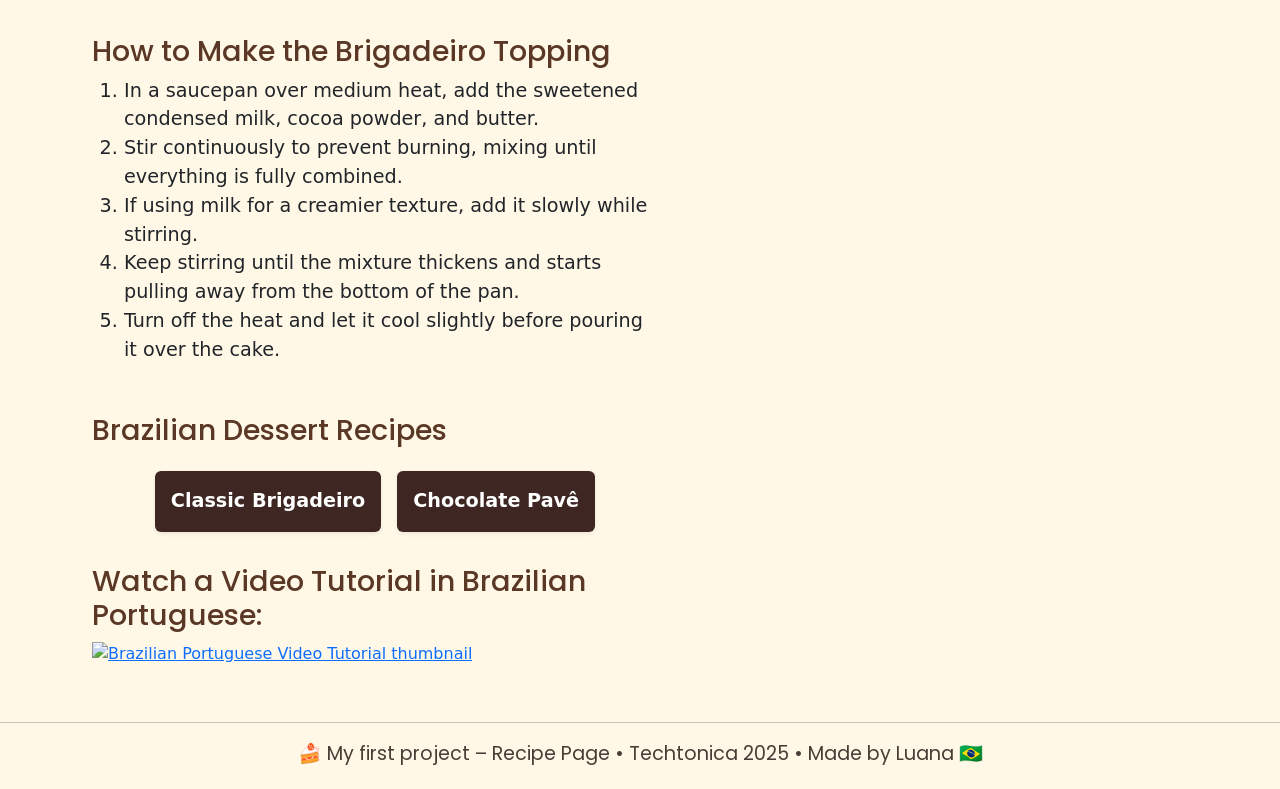
==== commit 2202558f: "I fixed the buttons for other recipes, now it is looking nice" ====
--- a/recipe/index.html
+++ b/recipe/index.html
@@ -202,7 +202,7 @@
       
      <section id="similar" class="mt-5">
           <h2 class="mb-4" data-en="Brazilian Dessert Recipes" data-pt="Receitas de Sobremesas Brasileiras">Brazilian Dessert Recipes</h2>
-          <ul class="list-unstyled d-flex.flex-wrap gap-3 justify-content-center">
+          <ul class="list-unstyled d-flex flex-wrap gap-3 justify-content-center">
             <li class="bg-chocolate p-3 rounded shadow-sm">
               <a href="https://www.tudogostoso.com.br/receita/114-brigadeiro.html"
                  target="_blank" rel="noopener noreferrer"
--- a/recipe/styles.css
+++ b/recipe/styles.css
@@ -142,9 +142,7 @@
 }
 
 #mariah {
-  position: left;
-  bottom: 20px;
-  right: 20px;
+  position: fixed;
   opacity: 0;
   transition: opacity 0.5s ease-in-out;
   z-index: 9999;
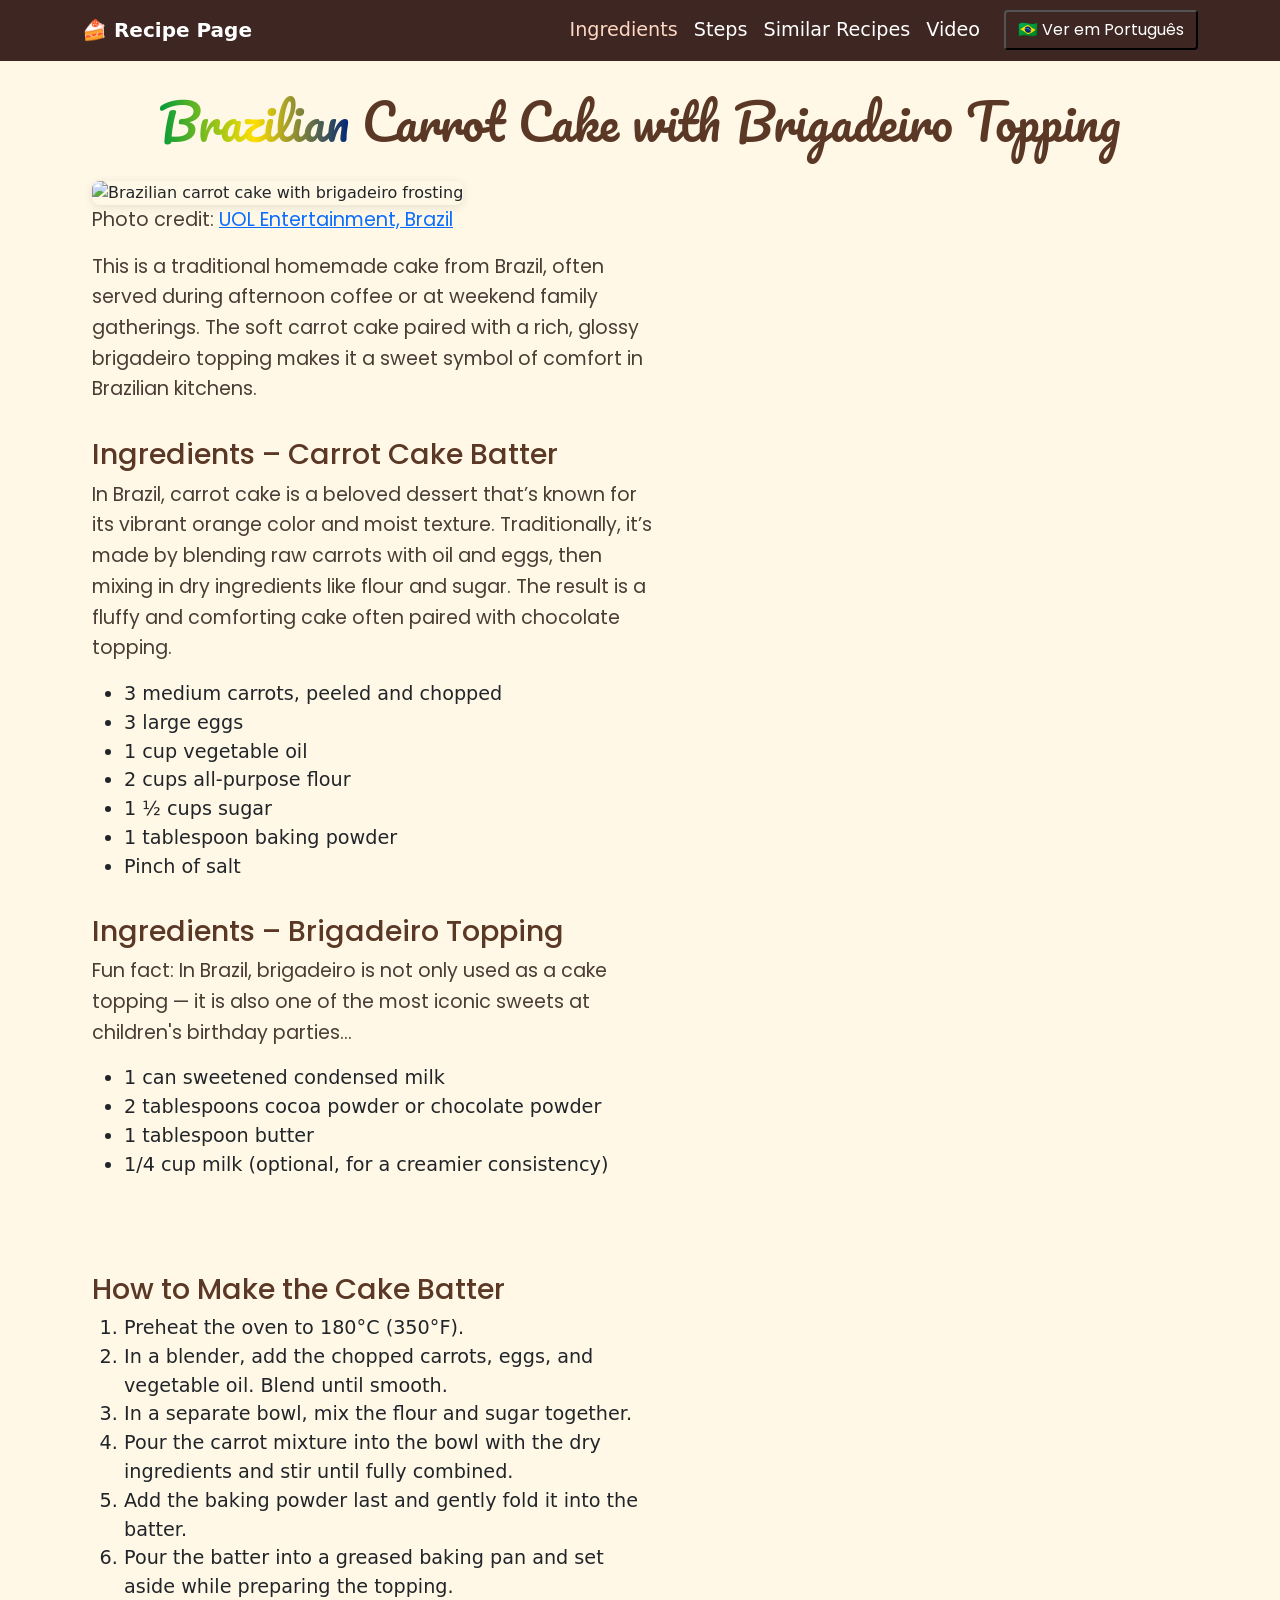
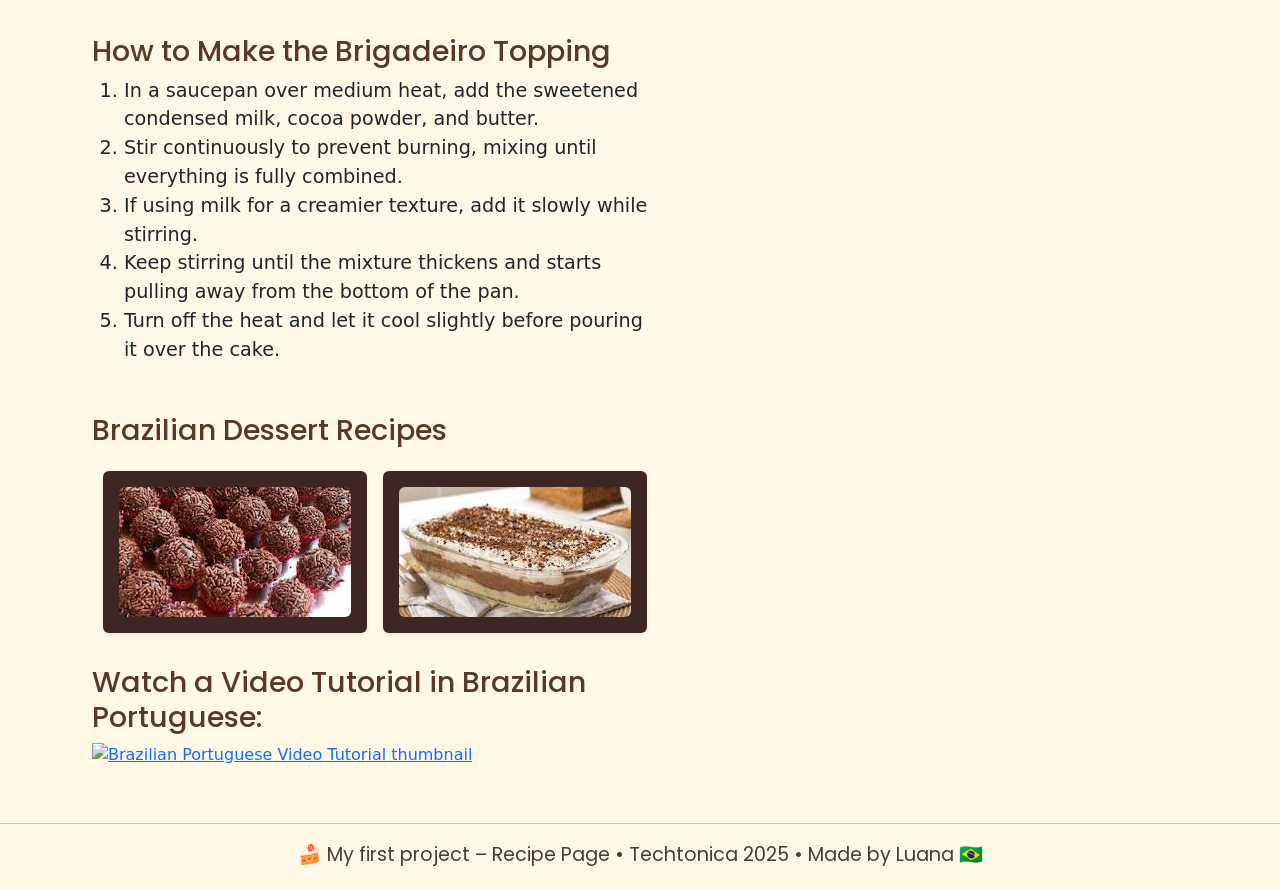
==== commit 54b6fdcd: "I changed the other recipes links for images I had the other recipes as buttons on my recipe page, I" ====
--- a/recipe/index.html
+++ b/recipe/index.html
@@ -200,28 +200,45 @@
       </section>
 
       
-     <section id="similar" class="mt-5">
-          <h2 class="mb-4" data-en="Brazilian Dessert Recipes" data-pt="Receitas de Sobremesas Brasileiras">Brazilian Dessert Recipes</h2>
-          <ul class="list-unstyled d-flex flex-wrap gap-3 justify-content-center">
-            <li class="bg-chocolate p-3 rounded shadow-sm">
-              <a href="https://www.tudogostoso.com.br/receita/114-brigadeiro.html"
-                 target="_blank" rel="noopener noreferrer"
-                 class="text-decoration-none fw-bold"
-                 data-en="Classic Brigadeiro" data-pt="Brigadeiro Clássico">
-                Classic Brigadeiro
-              </a>
-            </li>
-
-            <li class="bg-chocolate p-3 rounded shadow-sm">
-              <a href="https://www.tudogostoso.com.br/receita/15939-pave-de-chocolate.html"
-                 target="_blank" rel="noopener noreferrer"
-                 class="text-decoration-none fw-bold"
-                 data-en="Chocolate Pavê" data-pt="Pavê de Chocolate">
-                Chocolate Pavê
-              </a>
-            </li>
-          </ul>
-        </section>
+  <section id="similar" class="mt-5">
+  <h2 class="mb-4" data-en="Brazilian Dessert Recipes" data-pt="Receitas de Sobremesas Brasileiras">
+    Brazilian Dessert Recipes
+  </h2>
+
+  <ul class="list-unstyled d-flex flex-wrap gap-3 justify-content-center">
+
+    <li class="bg-chocolate p-3 rounded shadow-sm">
+      <a 
+        href="https://www.tudogostoso.com.br/receita/114-brigadeiro.html"
+        target="_blank" rel="noopener noreferrer"
+        data-en="Classic Brigadeiro" data-pt="Brigadeiro Clássico"
+      >
+        <img 
+          src="./brigadeiro.jpeg" 
+          alt="Photo of Brigadeiro"
+          class="img-fluid rounded"
+          style="max-width: 260px;"
+        />
+      </a>
+    </li>
+
+    <li class="bg-chocolate p-3 rounded shadow-sm">
+      <a 
+        href="https://www.tudogostoso.com.br/receita/15939-pave-de-chocolate.html"
+        target="_blank" rel="noopener noreferrer"
+        data-en="Chocolate Pavê" data-pt="Pavê de Chocolate"
+      >
+        <img 
+          src="./pave.jpeg" 
+          alt="Photo of Chocolate Pavê"
+          class="img-fluid rounded"
+          style="max-width: 260px;"
+        />
+      </a>
+    </li>
+
+  </ul>
+</section>
 
         <div id="video" class="video-section">
           <h2 data-en="Watch a Video Tutorial in Brazilian Portuguese:" data-pt="Assista a um Tutorial em Português:">
